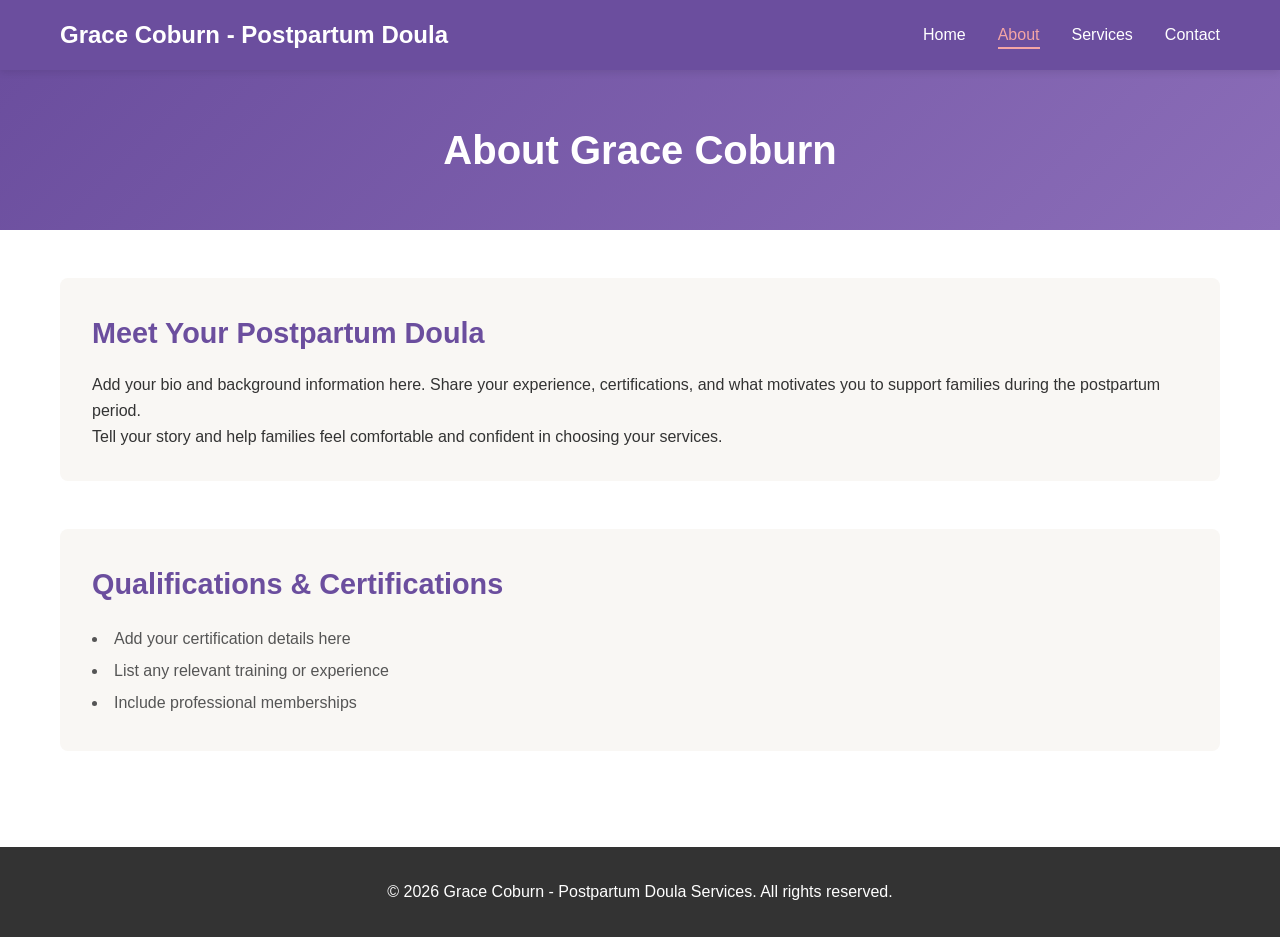
==== about.html @ 7e69951f "Initial commit: Add starter template for postpartum doula website" ====
<!DOCTYPE html>
<html lang="en">
<head>
    <meta charset="UTF-8">
    <meta name="viewport" content="width=device-width, initial-scale=1.0">
    <title>About Grace Coburn - Postpartum Doula</title>
    <link rel="stylesheet" href="css/style.css">
</head>
<body>
    <nav class="navbar">
        <div class="container">
            <div class="nav-brand">Grace Coburn - Postpartum Doula</div>
            <ul class="nav-links">
                <li><a href="index.html">Home</a></li>
                <li><a href="about.html" class="active">About</a></li>
                <li><a href="services.html">Services</a></li>
                <li><a href="contact.html">Contact</a></li>
            </ul>
        </div>
    </nav>

    <header class="page-header">
        <div class="container">
            <h1>About Grace Coburn</h1>
        </div>
    </header>

    <section class="about-section">
        <div class="container">
            <div class="about-content">
                <h2>Meet Your Postpartum Doula</h2>
                <p>
                    Add your bio and background information here. Share your experience, certifications,
                    and what motivates you to support families during the postpartum period.
                </p>
                <p>
                    Tell your story and help families feel comfortable and confident in choosing your services.
                </p>
            </div>

            <div class="qualifications">
                <h2>Qualifications & Certifications</h2>
                <ul>
                    <li>Add your certification details here</li>
                    <li>List any relevant training or experience</li>
                    <li>Include professional memberships</li>
                </ul>
            </div>
        </div>
    </section>

    <footer class="footer">
        <div class="container">
            <p>&copy; 2026 Grace Coburn - Postpartum Doula Services. All rights reserved.</p>
        </div>
    </footer>

    <script src="js/script.js"></script>
</body>
</html>
---- css/style.css ----
:root {
    --primary-color: #6b4e9e;
    --secondary-color: #f5a5a5;
    --text-color: #333;
    --light-bg: #f9f7f4;
    --white: #ffffff;
    --shadow: 0 2px 8px rgba(0, 0, 0, 0.1);
}

* {
    margin: 0;
    padding: 0;
    box-sizing: border-box;
}

body {
    font-family: 'Segoe UI', Tahoma, Geneva, Verdana, sans-serif;
    line-height: 1.6;
    color: var(--text-color);
    background-color: var(--white);
}

.container {
    max-width: 1200px;
    margin: 0 auto;
    padding: 0 20px;
}

/* Navigation */
.navbar {
    background-color: var(--primary-color);
    color: var(--white);
    padding: 1rem 0;
    position: sticky;
    top: 0;
    z-index: 100;
    box-shadow: var(--shadow);
}

.navbar .container {
    display: flex;
    justify-content: space-between;
    align-items: center;
}

.nav-brand {
    font-size: 1.5rem;
    font-weight: bold;
}

.nav-links {
    display: flex;
    list-style: none;
    gap: 2rem;
}

.nav-links a {
    color: var(--white);
    text-decoration: none;
    transition: color 0.3s ease;
    border-bottom: 2px solid transparent;
    padding-bottom: 0.25rem;
}

.nav-links a:hover,
.nav-links a.active {
    color: var(--secondary-color);
    border-bottom-color: var(--secondary-color);
}

/* Hero Section */
.hero {
    background: linear-gradient(135deg, var(--primary-color) 0%, #8b6db8 100%);
    color: var(--white);
    padding: 6rem 2rem;
    text-align: center;
}

.hero-content h1 {
    font-size: 3rem;
    margin-bottom: 1rem;
    line-height: 1.2;
}

.hero-content p {
    font-size: 1.25rem;
    margin-bottom: 2rem;
    opacity: 0.95;
}

/* Page Header */
.page-header {
    background: linear-gradient(135deg, var(--primary-color) 0%, #8b6db8 100%);
    color: var(--white);
    padding: 3rem 2rem;
    text-align: center;
}

.page-header h1 {
    font-size: 2.5rem;
}

.page-header p {
    font-size: 1.1rem;
    margin-top: 0.5rem;
    opacity: 0.95;
}

/* Buttons */
.cta-button,
.submit-button {
    display: inline-block;
    background-color: var(--secondary-color);
    color: var(--white);
    padding: 0.75rem 2rem;
    border: none;
    border-radius: 4px;
    font-size: 1rem;
    text-decoration: none;
    cursor: pointer;
    transition: background-color 0.3s ease, transform 0.2s ease;
    font-weight: 600;
}

.cta-button:hover,
.submit-button:hover {
    background-color: #e88f8f;
    transform: translateY(-2px);
}

/* Services Preview */
.services-preview {
    padding: 4rem 2rem;
    background-color: var(--light-bg);
}

.services-preview h2 {
    font-size: 2rem;
    margin-bottom: 2rem;
    text-align: center;
    color: var(--primary-color);
}

.services-grid {
    display: grid;
    grid-template-columns: repeat(auto-fit, minmax(280px, 1fr));
    gap: 2rem;
    margin-bottom: 2rem;
}

.service-card {
    background-color: var(--white);
    padding: 2rem;
    border-radius: 8px;
    box-shadow: var(--shadow);
    transition: transform 0.3s ease, box-shadow 0.3s ease;
}

.service-card:hover {
    transform: translateY(-5px);
    box-shadow: 0 4px 16px rgba(0, 0, 0, 0.15);
}

.service-card h3 {
    color: var(--primary-color);
    margin-bottom: 1rem;
    font-size: 1.3rem;
}

.view-more {
    display: block;
    text-align: center;
    color: var(--primary-color);
    text-decoration: none;
    font-weight: 600;
    margin-top: 1rem;
    transition: color 0.3s ease;
}

.view-more:hover {
    color: var(--secondary-color);
}

/* Services Section */
.services-section {
    padding: 3rem 2rem;
}

.service-detail {
    margin-bottom: 2rem;
    padding: 2rem;
    background-color: var(--light-bg);
    border-left: 4px solid var(--primary-color);
    border-radius: 4px;
}

.service-detail h2 {
    color: var(--primary-color);
    margin-bottom: 1rem;
}

/* CTA Section */
.cta-section {
    background-color: var(--primary-color);
    color: var(--white);
    padding: 3rem 2rem;
    text-align: center;
}

.cta-section h2 {
    margin-bottom: 1.5rem;
    font-size: 2rem;
}

/* Contact Section */
.contact-section {
    padding: 3rem 2rem;
}

.contact-section .container {
    display: grid;
    grid-template-columns: 1fr 1fr;
    gap: 3rem;
}

.contact-info h2 {
    color: var(--primary-color);
    margin-bottom: 1rem;
}

.contact-info > p {
    margin-bottom: 2rem;
    color: #666;
}

/* Form Styles */
.contact-form {
    background-color: var(--light-bg);
    padding: 2rem;
    border-radius: 8px;
}

.form-group {
    margin-bottom: 1.5rem;
}

.form-group label {
    display: block;
    margin-bottom: 0.5rem;
    font-weight: 600;
    color: var(--text-color);
}

.form-group input,
.form-group textarea {
    width: 100%;
    padding: 0.75rem;
    border: 1px solid #ddd;
    border-radius: 4px;
    font-size: 1rem;
    font-family: inherit;
    transition: border-color 0.3s ease;
}

.form-group input:focus,
.form-group textarea:focus {
    outline: none;
    border-color: var(--primary-color);
    box-shadow: 0 0 0 3px rgba(107, 78, 158, 0.1);
}

.submit-button {
    width: 100%;
    padding: 1rem;
    margin-top: 1rem;
}

.form-status {
    margin-top: 1rem;
    padding: 1rem;
    border-radius: 4px;
    text-align: center;
    display: none;
}

.form-status.show {
    display: block;
}

.form-status.success {
    background-color: #d4edda;
    color: #155724;
    border: 1px solid #c3e6cb;
}

.form-status.error {
    background-color: #f8d7da;
    color: #721c24;
    border: 1px solid #f5c6cb;
}

/* Contact Details */
.contact-details {
    padding: 2rem;
    background-color: var(--light-bg);
    border-radius: 8px;
    height: fit-content;
}

.contact-details h2 {
    color: var(--primary-color);
    margin-bottom: 1.5rem;
}

.contact-details p {
    margin-bottom: 1.5rem;
    line-height: 1.8;
}

.contact-details a {
    color: var(--primary-color);
    text-decoration: none;
    font-weight: 600;
    transition: color 0.3s ease;
}

.contact-details a:hover {
    color: var(--secondary-color);
}

/* Footer */
.footer {
    background-color: #333;
    color: var(--white);
    text-align: center;
    padding: 2rem;
    margin-top: 3rem;
}

.footer a {
    color: var(--secondary-color);
    text-decoration: none;
}

.footer a:hover {
    text-decoration: underline;
}

/* About Section */
.about-section {
    padding: 3rem 2rem;
}

.about-content {
    margin-bottom: 3rem;
    background-color: var(--light-bg);
    padding: 2rem;
    border-radius: 8px;
}

.about-content h2,
.qualifications h2 {
    color: var(--primary-color);
    margin-bottom: 1rem;
    font-size: 1.8rem;
}

.qualifications {
    background-color: var(--light-bg);
    padding: 2rem;
    border-radius: 8px;
}

.qualifications ul {
    list-style-position: inside;
    line-height: 2;
}

.qualifications li {
    color: #555;
}

/* Responsive Design */
@media (max-width: 768px) {
    .nav-links {
        gap: 1rem;
        font-size: 0.9rem;
    }

    .hero-content h1 {
        font-size: 2rem;
    }

    .hero-content p {
        font-size: 1rem;
    }

    .page-header h1 {
        font-size: 1.8rem;
    }

    .services-grid {
        grid-template-columns: 1fr;
    }

    .contact-section .container {
        grid-template-columns: 1fr;
    }

    .contact-details {
        order: -1;
    }
}

@media (max-width: 480px) {
    .nav-brand {
        font-size: 1.1rem;
    }

    .nav-links {
        flex-direction: column;
        gap: 0.5rem;
    }

    .hero-content h1 {
        font-size: 1.5rem;
    }

    .nav-links {
        gap: 0;
    }

    .nav-links a {
        padding: 0.5rem 0;
    }
}
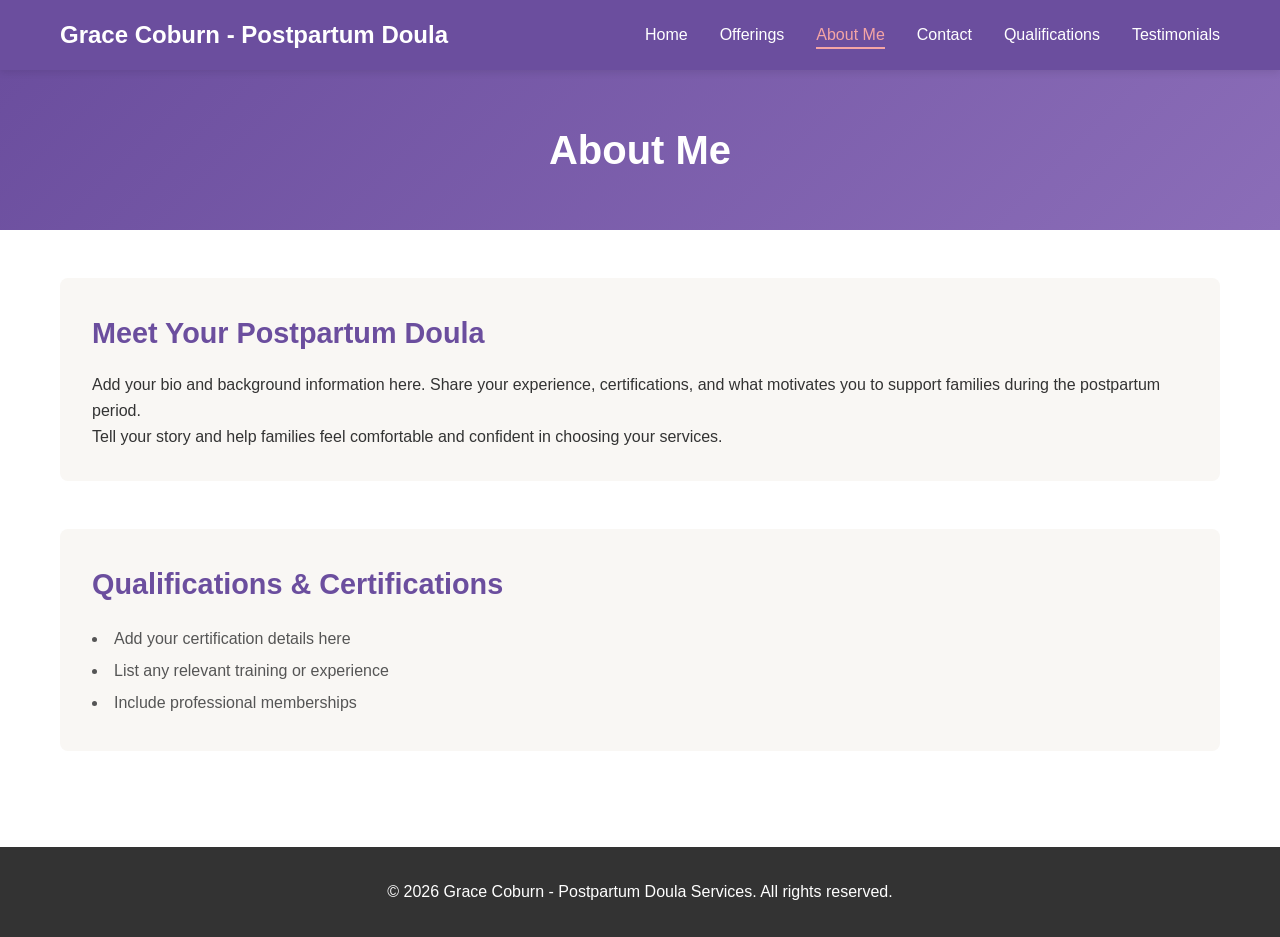
==== commit 1a9d0d0f: "Update site pages and navigation" ====
--- a/about.html
+++ b/about.html
@@ -3,7 +3,7 @@
 <head>
     <meta charset="UTF-8">
     <meta name="viewport" content="width=device-width, initial-scale=1.0">
-    <title>About Grace Coburn - Postpartum Doula</title>
+    <title>About Me - Grace Coburn Postpartum Doula</title>
     <link rel="stylesheet" href="css/style.css">
 </head>
 <body>
@@ -12,16 +12,18 @@
             <div class="nav-brand">Grace Coburn - Postpartum Doula</div>
             <ul class="nav-links">
                 <li><a href="index.html">Home</a></li>
-                <li><a href="about.html" class="active">About</a></li>
-                <li><a href="services.html">Services</a></li>
+                <li><a href="services.html">Offerings</a></li>
+                <li><a href="about.html" class="active">About Me</a></li>
                 <li><a href="contact.html">Contact</a></li>
+                <li><a href="qualifications.html">Qualifications</a></li>
+                <li><a href="testimonials.html">Testimonials</a></li>
             </ul>
         </div>
     </nav>
 
     <header class="page-header">
         <div class="container">
-            <h1>About Grace Coburn</h1>
+            <h1>About Me</h1>
         </div>
     </header>
 
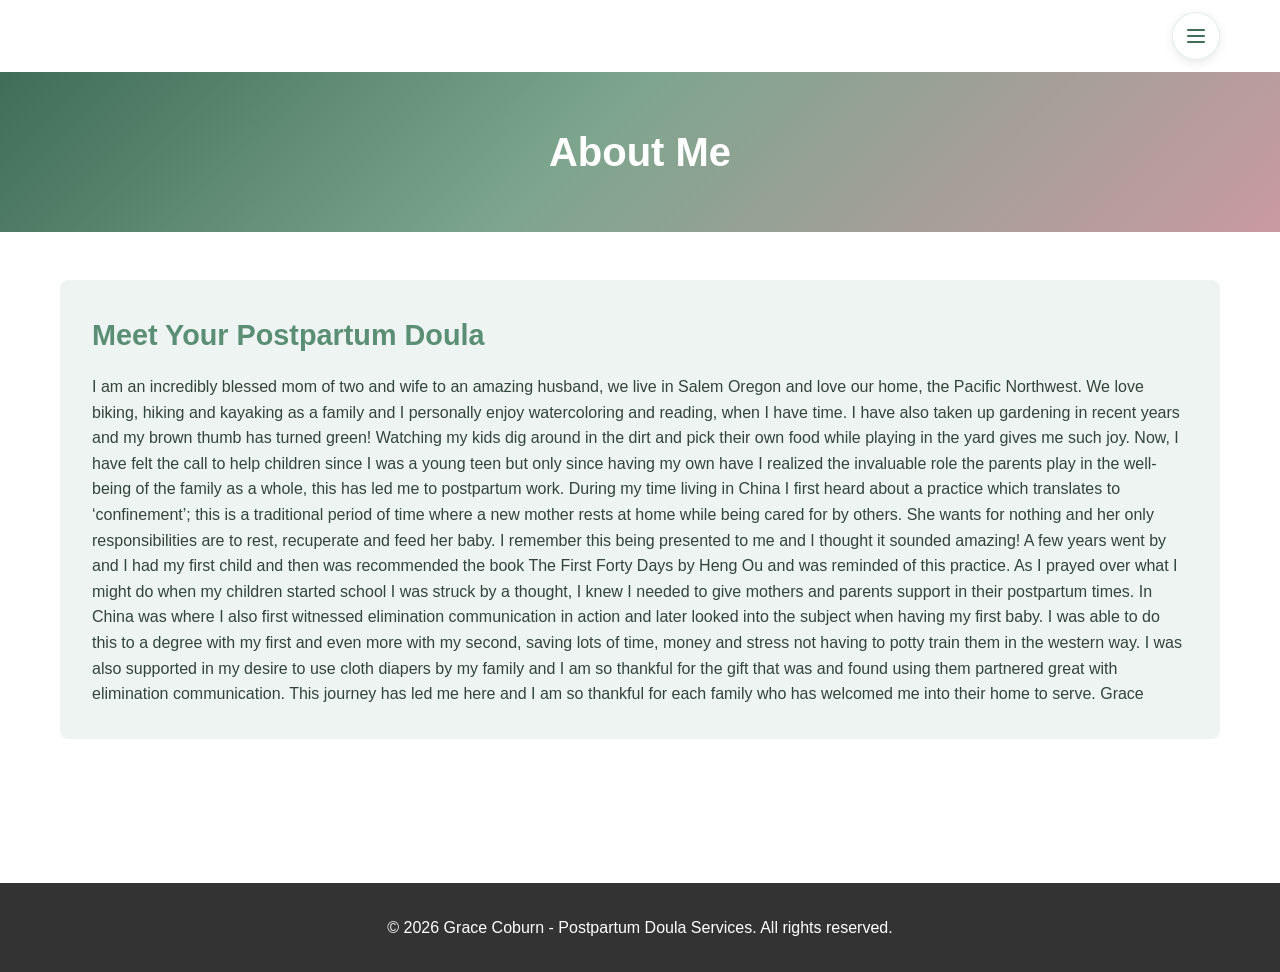
==== commit 9dfc32ee: "Updated styles and inported content" ====
--- a/about.html
+++ b/about.html
@@ -7,17 +7,21 @@
     <link rel="stylesheet" href="css/style.css">
 </head>
 <body>
-    <nav class="navbar">
+    <nav class="navbar minimalist-nav">
         <div class="container">
-            <div class="nav-brand">Grace Coburn - Postpartum Doula</div>
-            <ul class="nav-links">
-                <li><a href="index.html">Home</a></li>
-                <li><a href="services.html">Offerings</a></li>
-                <li><a href="about.html" class="active">About Me</a></li>
-                <li><a href="contact.html">Contact</a></li>
-                <li><a href="qualifications.html">Qualifications</a></li>
-                <li><a href="testimonials.html">Testimonials</a></li>
-            </ul>
+            <button class="menu-toggle" type="button" aria-label="Open page menu" aria-expanded="false" aria-controls="site-menu">
+                <span></span>
+                <span></span>
+                <span></span>
+            </button>
+            <div class="nav-panel" id="site-menu">
+                <a href="index.html">Home</a>
+                <a href="offerings.html">Offerings</a>
+                <a href="about.html" class="active">About Me</a>
+                <a href="contact.html">Contact</a>
+                <a href="qualifications.html">Qualifications</a>
+                <a href="testimonials.html">Testimonials</a>
+            </div>
         </div>
     </nav>
 
@@ -32,22 +36,17 @@
             <div class="about-content">
                 <h2>Meet Your Postpartum Doula</h2>
                 <p>
-                    Add your bio and background information here. Share your experience, certifications,
-                    and what motivates you to support families during the postpartum period.
+                    I am an incredibly blessed mom of two and wife to an amazing husband, we live in Salem Oregon and love our home, the Pacific Northwest. We love biking, hiking and kayaking as a family and I personally enjoy watercoloring and reading, when I have time. I have also taken up gardening in recent years and my brown thumb has turned green! Watching my kids dig around in the dirt and pick their own food while playing in the yard gives me such joy. 
+
+Now, I have felt the call to help children since I was a young teen but only since having my own have I realized the invaluable role the parents play in the well-being of the family as a whole, this has led me to postpartum work. During my time living in China I first heard about a practice which translates to ‘confinement’; this is a traditional period of time where a new mother rests at home while being cared for by others. She wants for nothing and her only responsibilities are to rest, recuperate and feed her baby. I remember this being presented to me and I thought it sounded amazing! A few years went by and I had my first child and then was recommended the book The First Forty Days by Heng Ou and was reminded of this practice. As I prayed over what I might do when my children started school I was struck by a thought, I knew I needed to give mothers and parents support in their postpartum times. In China was where I also first witnessed elimination communication in action and later looked into the subject when having my first baby. I was able to do this to a degree with my first and even more with my second, saving lots of time, money and stress not having to potty train them in the western way. I was also supported in my desire to use cloth diapers by my family and I am so thankful for the gift that was and found using them partnered great with elimination communication. This journey has led me here and I am so thankful for each family who has welcomed me into their home to serve. 
+
+Grace
+
                 </p>
-                <p>
-                    Tell your story and help families feel comfortable and confident in choosing your services.
-                </p>
+               
             </div>
 
-            <div class="qualifications">
-                <h2>Qualifications & Certifications</h2>
-                <ul>
-                    <li>Add your certification details here</li>
-                    <li>List any relevant training or experience</li>
-                    <li>Include professional memberships</li>
-                </ul>
-            </div>
+           
         </div>
     </section>
 
--- a/css/style.css
+++ b/css/style.css
@@ -1,10 +1,12 @@
 :root {
-    --primary-color: #6b4e9e;
-    --secondary-color: #f5a5a5;
-    --text-color: #333;
-    --light-bg: #f9f7f4;
+    --primary-color: #5b8f75;
+    --primary-dark: #3f6d58;
+    --secondary-color: #e9b5b5;
+    --secondary-deep: #d08c8c;
+    --text-color: #33443d;
+    --light-bg: #5b8f751a;
     --white: #ffffff;
-    --shadow: 0 2px 8px rgba(0, 0, 0, 0.1);
+    --shadow: 0 3px 10px rgba(55, 78, 66, 0.12);
 }
 
 * {
@@ -28,49 +30,93 @@
 
 /* Navigation */
 .navbar {
-    background-color: var(--primary-color);
-    color: var(--white);
-    padding: 1rem 0;
+    background: transparent;
+    color: var(--text-color);
+    padding: 0.75rem 0;
     position: sticky;
     top: 0;
     z-index: 100;
-    box-shadow: var(--shadow);
 }
 
 .navbar .container {
     display: flex;
-    justify-content: space-between;
+    justify-content: flex-end;
     align-items: center;
-}
-
-.nav-brand {
-    font-size: 1.5rem;
-    font-weight: bold;
-}
-
-.nav-links {
+    position: relative;
+}
+
+.minimalist-nav .menu-toggle {
+    display: inline-flex;
+    flex-direction: column;
+    justify-content: center;
+    align-items: center;
+    gap: 0.25rem;
+    width: 3rem;
+    height: 3rem;
+    border: 1px solid rgba(91, 143, 117, 0.16);
+    border-radius: 999px;
+    background: rgba(255, 255, 255, 0.92);
+    box-shadow: var(--shadow);
+    cursor: pointer;
+}
+
+.minimalist-nav .menu-toggle span {
+    display: block;
+    width: 1.1rem;
+    height: 2px;
+    border-radius: 999px;
+    background-color: var(--primary-dark);
+    transition: transform 0.2s ease, opacity 0.2s ease;
+}
+
+.minimalist-nav .menu-toggle.open span:nth-child(1) {
+    transform: translateY(6px) rotate(45deg);
+}
+
+.minimalist-nav .menu-toggle.open span:nth-child(2) {
+    opacity: 0;
+}
+
+.minimalist-nav .menu-toggle.open span:nth-child(3) {
+    transform: translateY(-6px) rotate(-45deg);
+}
+
+.nav-panel {
+    position: absolute;
+    top: calc(100% + 0.5rem);
+    right: 20px;
+    display: none;
+    flex-direction: column;
+    gap: 0.25rem;
+    min-width: 240px;
+    padding: 0.5rem;
+    background: rgba(255, 255, 255, 0.97);
+    border: 1px solid rgba(91, 143, 117, 0.18);
+    border-radius: 16px;
+    box-shadow: 0 18px 30px rgba(43, 59, 51, 0.14);
+}
+
+.nav-panel.open {
     display: flex;
-    list-style: none;
-    gap: 2rem;
-}
-
-.nav-links a {
-    color: var(--white);
+}
+
+.nav-panel a {
+    color: var(--text-color);
     text-decoration: none;
-    transition: color 0.3s ease;
-    border-bottom: 2px solid transparent;
-    padding-bottom: 0.25rem;
-}
-
-.nav-links a:hover,
-.nav-links a.active {
-    color: var(--secondary-color);
-    border-bottom-color: var(--secondary-color);
+    padding: 0.65rem 0.75rem;
+    border-radius: 10px;
+    transition: background-color 0.2s ease, color 0.2s ease;
+}
+
+.nav-panel a:hover,
+.nav-panel a.active {
+    color: var(--primary-dark);
+    background-color: var(--light-bg);
 }
 
 /* Hero Section */
 .hero {
-    background: linear-gradient(135deg, var(--primary-color) 0%, #8b6db8 100%);
+    background: linear-gradient(135deg, var(--primary-dark) 0%, #7da58e 45%, #c99aa0 100%);
     color: var(--white);
     padding: 6rem 2rem;
     text-align: center;
@@ -90,7 +136,7 @@
 
 /* Page Header */
 .page-header {
-    background: linear-gradient(135deg, var(--primary-color) 0%, #8b6db8 100%);
+    background: linear-gradient(135deg, var(--primary-dark) 0%, #7da58e 45%, #c99aa0 100%);
     color: var(--white);
     padding: 3rem 2rem;
     text-align: center;
@@ -124,7 +170,7 @@
 
 .cta-button:hover,
 .submit-button:hover {
-    background-color: #e88f8f;
+    background-color: var(--secondary-deep);
     transform: translateY(-2px);
 }
 
@@ -158,7 +204,7 @@
 
 .service-card:hover {
     transform: translateY(-5px);
-    box-shadow: 0 4px 16px rgba(0, 0, 0, 0.15);
+    box-shadow: 0 6px 18px rgba(64, 92, 79, 0.16);
 }
 
 .service-card h3 {
@@ -266,7 +312,7 @@
 .form-group textarea:focus {
     outline: none;
     border-color: var(--primary-color);
-    box-shadow: 0 0 0 3px rgba(107, 78, 158, 0.1);
+    box-shadow: 0 0 0 3px rgba(91, 143, 117, 0.12);
 }
 
 .submit-button {
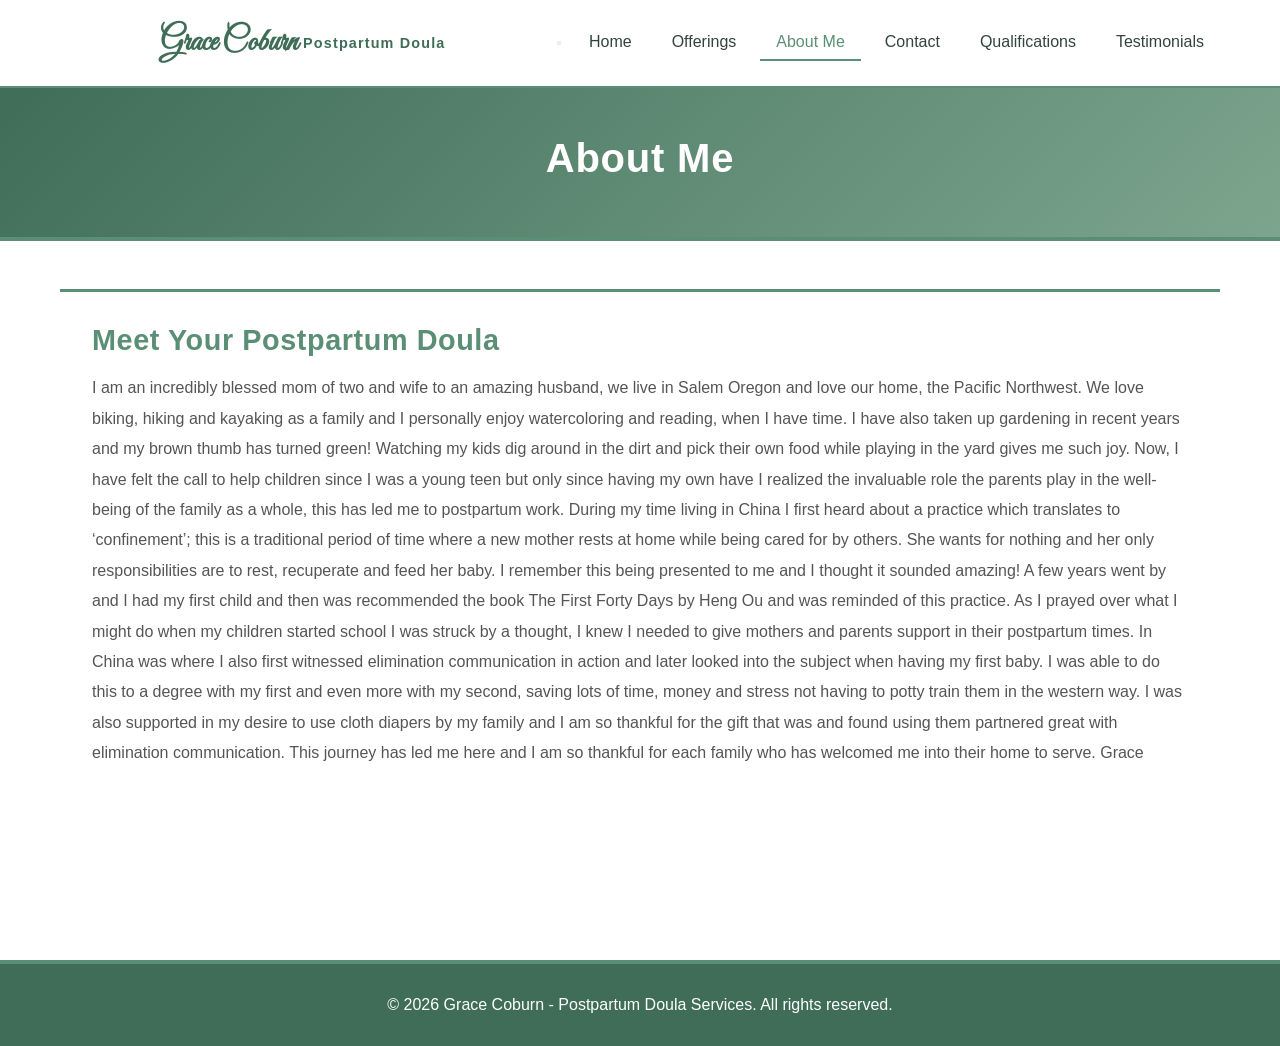
==== commit 67e557ab: "Updated styles" ====
--- a/about.html
+++ b/about.html
@@ -7,8 +7,14 @@
     <link rel="stylesheet" href="css/style.css">
 </head>
 <body>
-    <nav class="navbar minimalist-nav">
+    <div class="page-frame">
+        <span class="frame-corner corner-tl"></span>
+        <span class="frame-corner corner-tr"></span>
+        <span class="frame-corner corner-bl"></span>
+        <span class="frame-corner corner-br"></span>
+        <nav class="navbar minimalist-nav">
         <div class="container">
+            <a class="nav-brand" href="index.html"><span class="nav-brand-name">Grace Coburn</span> <span class="nav-brand-subtitle">Postpartum Doula</span></a>
             <button class="menu-toggle" type="button" aria-label="Open page menu" aria-expanded="false" aria-controls="site-menu">
                 <span></span>
                 <span></span>
@@ -57,5 +63,6 @@
     </footer>
 
     <script src="js/script.js"></script>
+    </div>
 </body>
 </html>
--- a/css/style.css
+++ b/css/style.css
@@ -1,12 +1,15 @@
+@import url('https://fonts.googleapis.com/css2?family=Great+Vibes&family=Parisienne&display=swap');
+
 :root {
     --primary-color: #5b8f75;
     --primary-dark: #3f6d58;
     --secondary-color: #e9b5b5;
+    --font-body: 'Optima', 'Segoe UI', Arial, sans-serif;
+    --font-script: 'Great Vibes', 'Parisienne', 'Brush Script MT', cursive;
     --secondary-deep: #d08c8c;
     --text-color: #33443d;
-    --light-bg: #5b8f751a;
     --white: #ffffff;
-    --shadow: 0 3px 10px rgba(55, 78, 66, 0.12);
+    --shadow: 0 2px 8px rgba(55, 78, 66, 0.08);
 }
 
 * {
@@ -16,10 +19,24 @@
 }
 
 body {
-    font-family: 'Segoe UI', Tahoma, Geneva, Verdana, sans-serif;
-    line-height: 1.6;
+    font-family: var(--font-body);
+    background-color: var(--white);
     color: var(--text-color);
-    background-color: var(--white);
+    padding: 0;
+    margin: 0;
+}
+
+/* Clean, minimal page frame */
+.page-frame {
+    min-height: 100vh;
+    background-color: var(--white);
+    display: flex;
+    flex-direction: column;
+}
+
+/* Hide decorative corner elements */
+.frame-corner {
+    display: none;
 }
 
 .container {
@@ -30,133 +47,146 @@
 
 /* Navigation */
 .navbar {
-    background: transparent;
+    background-color: var(--white);
     color: var(--text-color);
-    padding: 0.75rem 0;
+    padding: 1.5rem 0;
     position: sticky;
     top: 0;
     z-index: 100;
+    border-bottom: 2px solid var(--primary-color);
 }
 
 .navbar .container {
     display: flex;
+    justify-content: space-between;
+    align-items: center;
+    gap: 0.75rem;
+    position: relative;
+    padding-left: 20px;
+    padding-right: 20px;
+    max-width: 1200px;
+    margin: 0 auto;
+}
+
+.navbar .container > .nav-brand {
+    flex: 1 1 auto;
+    display: flex;
+    justify-content: center;
+}
+
+.nav-brand {
+    display: inline-flex;
+    align-items: center;
+    gap: 0.35rem;
+    color: var(--primary-dark);
+    text-decoration: none;
+    white-space: nowrap;
+}
+
+.nav-brand-name {
+    font-family: var(--font-script);
+    font-size: 2rem;
+    font-weight: 700;
+    line-height: 1.2;
+}
+
+.nav-brand-subtitle {
+    font-family: var(--font-body);
+    font-size: 0.9rem;
+    font-weight: 600;
+    letter-spacing: 0.08em;
+}
+
+.nav-panel {
+    position: static;
+    display: flex;
+    flex-wrap: wrap;
     justify-content: flex-end;
     align-items: center;
-    position: relative;
-}
-
-.minimalist-nav .menu-toggle {
-    display: inline-flex;
-    flex-direction: column;
-    justify-content: center;
-    align-items: center;
-    gap: 0.25rem;
-    width: 3rem;
-    height: 3rem;
-    border: 1px solid rgba(91, 143, 117, 0.16);
-    border-radius: 999px;
-    background: rgba(255, 255, 255, 0.92);
-    box-shadow: var(--shadow);
-    cursor: pointer;
-}
-
-.minimalist-nav .menu-toggle span {
-    display: block;
-    width: 1.1rem;
-    height: 2px;
-    border-radius: 999px;
-    background-color: var(--primary-dark);
-    transition: transform 0.2s ease, opacity 0.2s ease;
-}
-
-.minimalist-nav .menu-toggle.open span:nth-child(1) {
-    transform: translateY(6px) rotate(45deg);
-}
-
-.minimalist-nav .menu-toggle.open span:nth-child(2) {
-    opacity: 0;
-}
-
-.minimalist-nav .menu-toggle.open span:nth-child(3) {
-    transform: translateY(-6px) rotate(-45deg);
-}
-
+    gap: 0.5rem;
+    width: auto;
+    max-width: 100%;
+    margin-left: auto;
+    min-width: 0;
+    padding: 0;
+    background: transparent;
+    border: none;
+    box-shadow: none;
+}
+
+.nav-panel.open,
 .nav-panel {
-    position: absolute;
-    top: calc(100% + 0.5rem);
-    right: 20px;
-    display: none;
-    flex-direction: column;
-    gap: 0.25rem;
-    min-width: 240px;
-    padding: 0.5rem;
-    background: rgba(255, 255, 255, 0.97);
-    border: 1px solid rgba(91, 143, 117, 0.18);
-    border-radius: 16px;
-    box-shadow: 0 18px 30px rgba(43, 59, 51, 0.14);
-}
-
-.nav-panel.open {
     display: flex;
 }
 
 .nav-panel a {
     color: var(--text-color);
     text-decoration: none;
-    padding: 0.65rem 0.75rem;
-    border-radius: 10px;
-    transition: background-color 0.2s ease, color 0.2s ease;
+    padding: 0.5rem 1rem;
+    border-radius: 0;
+    transition: color 0.2s ease, border-bottom 0.2s ease;
+    border-bottom: 2px solid transparent;
 }
 
 .nav-panel a:hover,
 .nav-panel a.active {
-    color: var(--primary-dark);
-    background-color: var(--light-bg);
+    color: var(--primary-color);
+    border-bottom: 2px solid var(--primary-color);
+}
+
+h1, h2, h3, .hero-content h1, .page-header h1, .services-preview h2, .service-card h3, .cta-section h2, .contact-info h2, .contact-details h2, .about-content h2, .qualifications h2 {
+    font-family: var(--font-body);
+    letter-spacing: 0.02em;
 }
 
 /* Hero Section */
 .hero {
-    background: linear-gradient(135deg, var(--primary-dark) 0%, #7da58e 45%, #c99aa0 100%);
+    background: linear-gradient(135deg, var(--primary-dark) 0%, #7da58e 100%);
     color: var(--white);
-    padding: 6rem 2rem;
+    padding: 5rem 2rem;
     text-align: center;
 }
 
 .hero-content h1 {
+    font-family: var(--font-script);
     font-size: 3rem;
-    margin-bottom: 1rem;
+    margin-bottom: 1.5rem;
     line-height: 1.2;
 }
 
 .hero-content p {
-    font-size: 1.25rem;
+    font-size: 1.1rem;
     margin-bottom: 2rem;
+    line-height: 1.8;
     opacity: 0.95;
 }
 
 /* Page Header */
 .page-header {
-    background: linear-gradient(135deg, var(--primary-dark) 0%, #7da58e 45%, #c99aa0 100%);
+    background: linear-gradient(135deg, var(--primary-dark) 0%, #7da58e 100%);
     color: var(--white);
     padding: 3rem 2rem;
     text-align: center;
+    border-bottom: 4px solid var(--primary-color);
 }
 
 .page-header h1 {
     font-size: 2.5rem;
+    margin-bottom: 0.5rem;
 }
 
 .page-header p {
-    font-size: 1.1rem;
+    font-size: 1rem;
     margin-top: 0.5rem;
     opacity: 0.95;
+    line-height: 1.6;
 }
 
 /* Buttons */
 .cta-button,
 .submit-button {
     display: inline-block;
-    background-color: var(--secondary-color);
+    background-color: var(--primary-color);
     color: var(--white);
     padding: 0.75rem 2rem;
     border: none;
@@ -170,14 +200,16 @@
 
 .cta-button:hover,
 .submit-button:hover {
-    background-color: var(--secondary-deep);
+    background-color: var(--primary-dark);
     transform: translateY(-2px);
 }
 
 /* Services Preview */
 .services-preview {
     padding: 4rem 2rem;
-    background-color: var(--light-bg);
+    background-color: var(--white);
+    border-top: 3px solid var(--primary-color);
+    border-bottom: 3px solid var(--primary-color);
 }
 
 .services-preview h2 {
@@ -197,7 +229,8 @@
 .service-card {
     background-color: var(--white);
     padding: 2rem;
-    border-radius: 8px;
+    border-radius: 4px;
+    border-top: 3px solid var(--primary-color);
     box-shadow: var(--shadow);
     transition: transform 0.3s ease, box-shadow 0.3s ease;
 }
@@ -211,6 +244,11 @@
     color: var(--primary-color);
     margin-bottom: 1rem;
     font-size: 1.3rem;
+}
+
+.service-card p {
+    line-height: 1.8;
+    color: #555;
 }
 
 .view-more {
@@ -224,25 +262,73 @@
 }
 
 .view-more:hover {
-    color: var(--secondary-color);
+    color: var(--primary-dark);
 }
 
 /* Services Section */
 .services-section {
     padding: 3rem 2rem;
+    background-color: var(--white);
 }
 
 .service-detail {
     margin-bottom: 2rem;
     padding: 2rem;
-    background-color: var(--light-bg);
-    border-left: 4px solid var(--primary-color);
-    border-radius: 4px;
+    background-color: var(--white);
+    border-top: 3px solid var(--primary-color);
+    border-radius: 0;
 }
 
 .service-detail h2 {
     color: var(--primary-color);
     margin-bottom: 1rem;
+    margin-top: 0;
+}
+
+.service-detail h3 {
+    color: var(--primary-dark);
+    margin-top: 1.5rem;
+    margin-bottom: 0.75rem;
+    font-size: 1.1rem;
+}
+
+.service-detail p {
+    line-height: 1.8;
+    color: #555;
+}
+
+/* Offerings Section (same as services) */
+.offerings-section {
+    padding: 3rem 2rem;
+    background-color: var(--white);
+}
+
+.offerings-detail {
+    margin-bottom: 2rem;
+    padding: 2rem;
+    background-color: var(--white);
+    border-top: 3px solid var(--primary-color);
+    border-radius: 0;
+}
+
+.offerings-detail h2 {
+    color: var(--primary-color);
+    margin-bottom: 1rem;
+    margin-top: 0;
+    font-size: 1.5rem;
+}
+
+.offerings-detail h3 {
+    color: var(--primary-dark);
+    margin-top: 1.5rem;
+    margin-bottom: 0.75rem;
+    font-size: 1.1rem;
+}
+
+.offerings-detail p {
+    line-height: 1.8;
+    color: #555;
+    margin-bottom: 0.75rem;
 }
 
 /* CTA Section */
@@ -251,6 +337,8 @@
     color: var(--white);
     padding: 3rem 2rem;
     text-align: center;
+    border-top: 4px solid var(--primary-dark);
+    border-bottom: 4px solid var(--primary-dark);
 }
 
 .cta-section h2 {
@@ -261,6 +349,7 @@
 /* Contact Section */
 .contact-section {
     padding: 3rem 2rem;
+    background-color: var(--white);
 }
 
 .contact-section .container {
@@ -269,21 +358,28 @@
     gap: 3rem;
 }
 
+.contact-info {
+    padding: 2rem;
+    border-top: 3px solid var(--primary-color);
+}
+
 .contact-info h2 {
     color: var(--primary-color);
     margin-bottom: 1rem;
+    margin-top: 0;
 }
 
 .contact-info > p {
     margin-bottom: 2rem;
     color: #666;
+    line-height: 1.8;
 }
 
 /* Form Styles */
 .contact-form {
-    background-color: var(--light-bg);
-    padding: 2rem;
-    border-radius: 8px;
+    background-color: var(--white);
+    padding: 0;
+    border-radius: 0;
 }
 
 .form-group {
@@ -348,19 +444,22 @@
 /* Contact Details */
 .contact-details {
     padding: 2rem;
-    background-color: var(--light-bg);
-    border-radius: 8px;
+    background-color: var(--white);
+    border-top: 3px solid var(--primary-color);
     height: fit-content;
+    border-radius: 0;
 }
 
 .contact-details h2 {
     color: var(--primary-color);
     margin-bottom: 1.5rem;
+    margin-top: 0;
 }
 
 .contact-details p {
     margin-bottom: 1.5rem;
     line-height: 1.8;
+    color: #666;
 }
 
 .contact-details a {
@@ -371,21 +470,23 @@
 }
 
 .contact-details a:hover {
-    color: var(--secondary-color);
+    color: var(--primary-dark);
 }
 
 /* Footer */
 .footer {
-    background-color: #333;
+    background-color: var(--primary-dark);
     color: var(--white);
     text-align: center;
     padding: 2rem;
     margin-top: 3rem;
+    border-top: 4px solid var(--primary-color);
 }
 
 .footer a {
-    color: var(--secondary-color);
+    color: var(--white);
     text-decoration: none;
+    font-weight: 600;
 }
 
 .footer a:hover {
@@ -395,13 +496,15 @@
 /* About Section */
 .about-section {
     padding: 3rem 2rem;
+    background-color: var(--white);
 }
 
 .about-content {
     margin-bottom: 3rem;
-    background-color: var(--light-bg);
-    padding: 2rem;
-    border-radius: 8px;
+    background-color: var(--white);
+    padding: 2rem;
+    border-top: 3px solid var(--primary-color);
+    border-radius: 0;
 }
 
 .about-content h2,
@@ -409,12 +512,20 @@
     color: var(--primary-color);
     margin-bottom: 1rem;
     font-size: 1.8rem;
+    margin-top: 0;
+}
+
+.about-content p {
+    line-height: 1.9;
+    color: #555;
+    margin-bottom: 1rem;
 }
 
 .qualifications {
-    background-color: var(--light-bg);
-    padding: 2rem;
-    border-radius: 8px;
+    background-color: var(--white);
+    padding: 2rem;
+    border-top: 3px solid var(--primary-color);
+    border-radius: 0;
 }
 
 .qualifications ul {
@@ -456,6 +567,14 @@
     .contact-details {
         order: -1;
     }
+
+    .nav-brand-name {
+        font-size: 1.5rem;
+    }
+
+    .nav-brand-subtitle {
+        font-size: 0.8rem;
+    }
 }
 
 @media (max-width: 480px) {
@@ -479,4 +598,8 @@
     .nav-links a {
         padding: 0.5rem 0;
     }
+
+    .nav-brand-name {
+        font-size: 1.2rem;
+    }
 }
